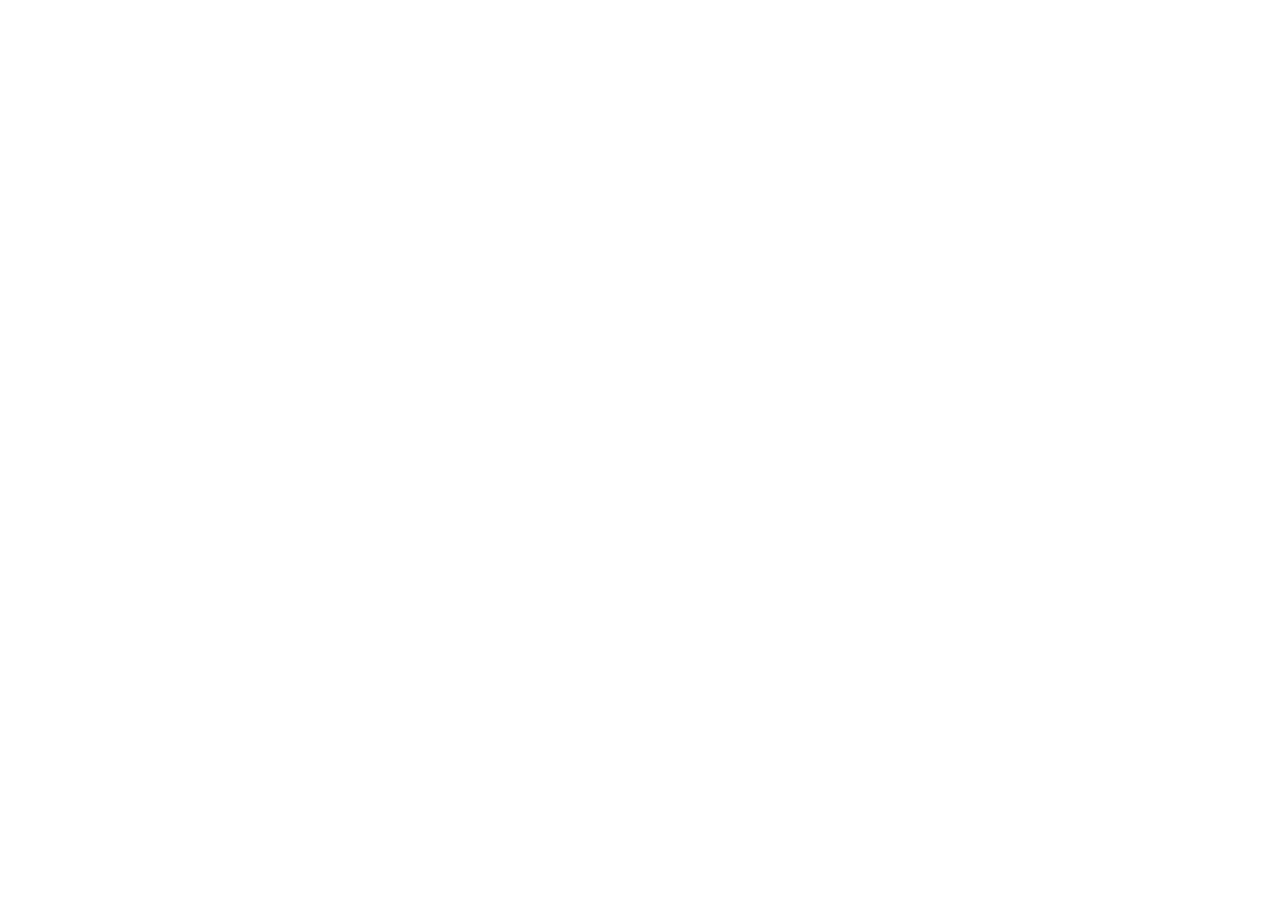
==== mock/index.html @ fe687d1d "Initial commit: PA デモアプリの初期構成 Co-Authored-By: Claude Opus 5.5 <noreply@anthropic.com>" ====
<!doctype html>
<html lang="ja">
<head>
  <meta charset="utf-8">
  <meta name="viewport" content="width=device-width, initial-scale=1">
  <title>申し込み管理デモ</title>
  <link rel="stylesheet" href="css/style.css">
</head>
<body>
  <!-- Generator が実装します（ログイン → 一覧 → 詳細） -->
  <script src="js/app.js"></script>
</body>
</html>
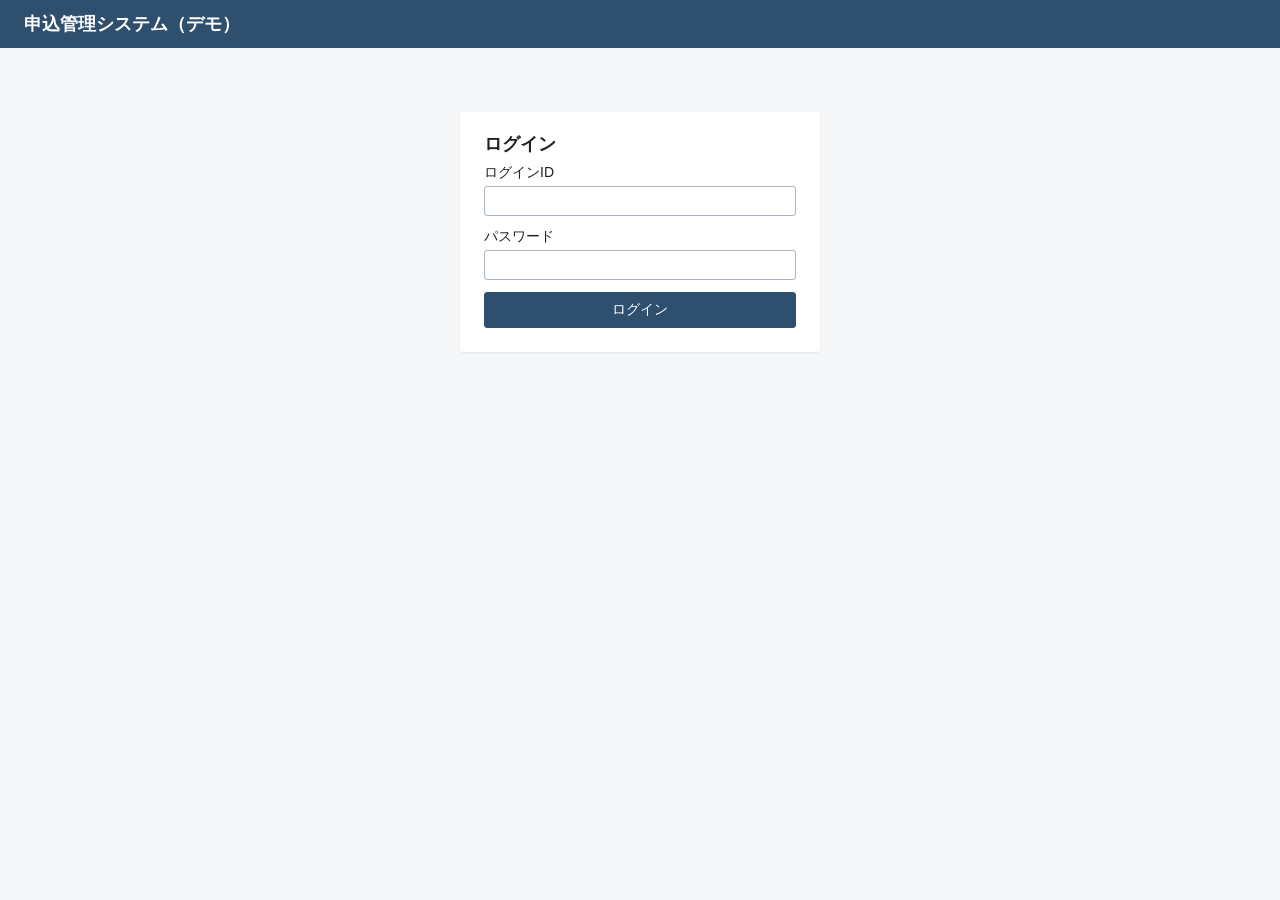
==== commit 7722697c: "sprint02: ログイン画面・未ログインガード・ログアウトを実装 Co-Authored-By: Claude Opus 5.5 <noreply@anthropic.com>" ====
--- a/mock/index.html
+++ b/mock/index.html
@@ -3,11 +3,13 @@
 <head>
   <meta charset="utf-8">
   <meta name="viewport" content="width=device-width, initial-scale=1">
-  <title>申し込み管理デモ</title>
-  <link rel="stylesheet" href="css/style.css">
+  <title>申込管理システム（デモ）- ログイン</title>
+  <link rel="icon" href="data:,">
+  <!-- 通常は server.js が「/」を login.html へ転送する。index.html を直接開いた場合もログイン画面へ移る -->
+  <meta http-equiv="refresh" content="0; url=login.html">
+  <script>window.location.replace('login.html');</script>
 </head>
-<body>
-  <!-- Generator が実装します（ログイン → 一覧 → 詳細） -->
-  <script src="js/app.js"></script>
+<body data-page="login">
+  <p><a href="login.html">ログイン画面へ</a></p>
 </body>
 </html>
